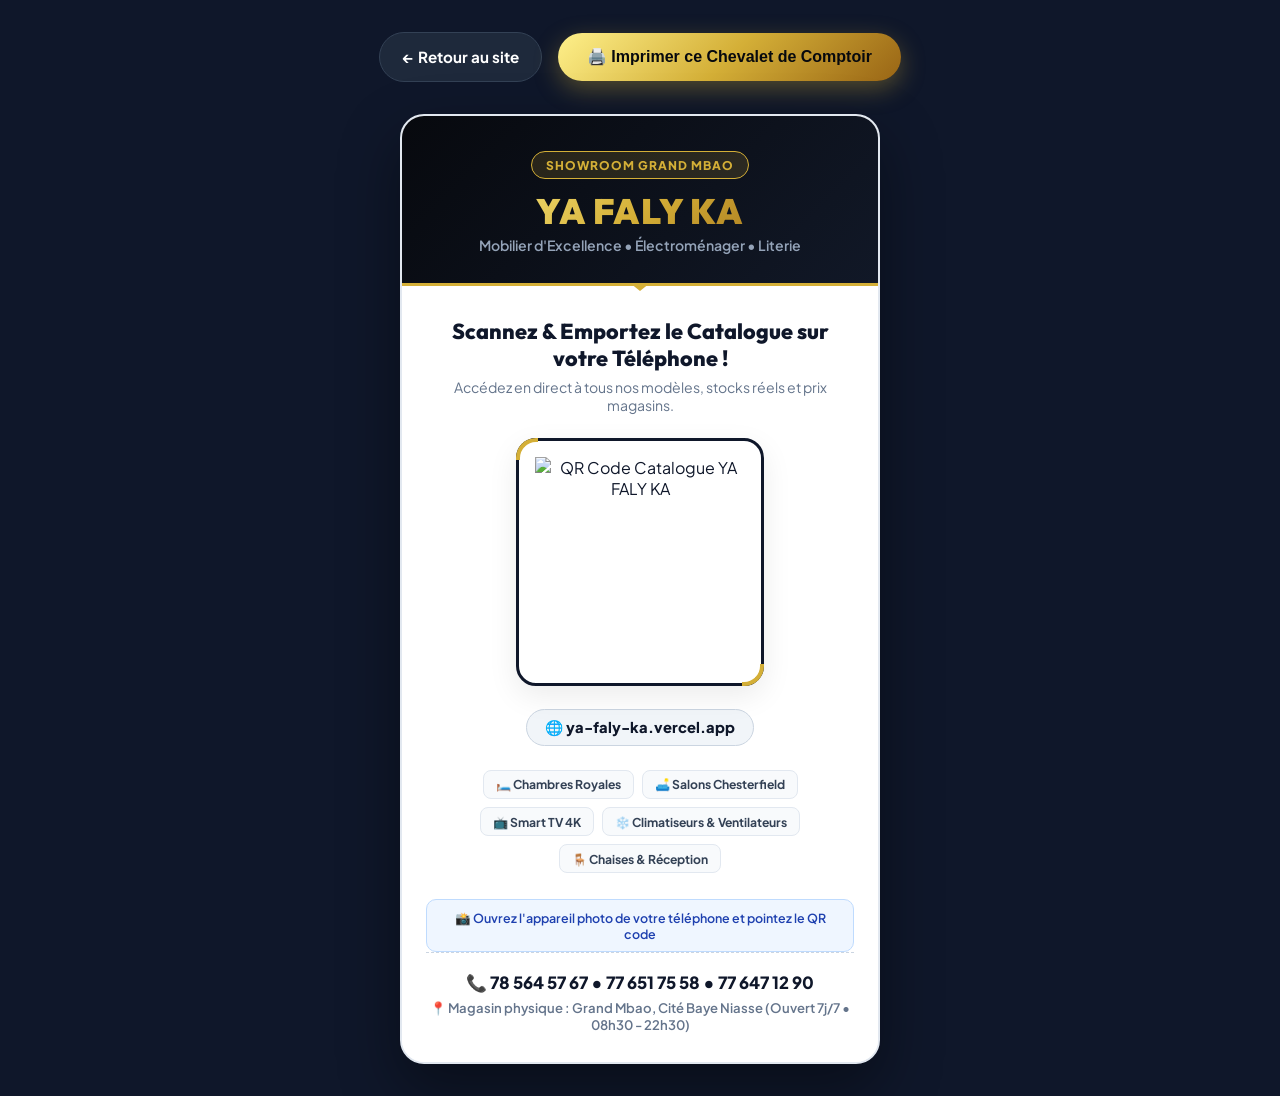
==== qr-code.html @ 18c3c993 "Feature: Add printable QR Code counter chevalet and OpenGraph social metadata" ====
<!DOCTYPE html>
<html lang="fr">
<head>
  <meta charset="UTF-8">
  <meta name="viewport" content="width=device-width, initial-scale=1.0">
  <title>QR Code Chevalet de Comptoir | YA FALY KA - Grand Mbao</title>
  <link rel="preconnect" href="https://fonts.googleapis.com">
  <link rel="preconnect" href="https://fonts.gstatic.com" crossorigin>
  <link href="https://fonts.googleapis.com/css2?family=Outfit:wght@400;600;700;800;900&family=Plus+Jakarta+Sans:wght@400;500;600;700;800&display=swap" rel="stylesheet">
  <style>
    :root {
      --gold: #d4af37;
      --gold-dark: #b8972e;
      --gold-gradient: linear-gradient(135deg, #fef08a 0%, #d4af37 50%, #996515 100%);
      --bg-dark: #06090e;
      --card-dark: #0d131f;
    }

    * {
      box-sizing: border-box;
      margin: 0;
      padding: 0;
    }

    body {
      font-family: 'Plus Jakarta Sans', sans-serif;
      background: #0f172a;
      color: #0f172a;
      min-height: 100vh;
      display: flex;
      flex-direction: column;
      align-items: center;
      justify-content: center;
      padding: 2rem 1rem;
    }

    /* Controls Bar (Visible on screen, hidden on print) */
    .controls-bar {
      display: flex;
      gap: 1rem;
      margin-bottom: 2rem;
      align-items: center;
      flex-wrap: wrap;
      justify-content: center;
    }

    .btn-action {
      background: var(--gold-gradient);
      color: #07090e;
      border: none;
      padding: 0.9rem 1.8rem;
      font-size: 1rem;
      font-weight: 800;
      border-radius: 9999px;
      cursor: pointer;
      display: inline-flex;
      align-items: center;
      gap: 0.6rem;
      box-shadow: 0 8px 25px rgba(212, 175, 55, 0.35);
      transition: transform 0.2s, box-shadow 0.2s;
      text-decoration: none;
    }

    .btn-action:hover {
      transform: translateY(-2px);
      box-shadow: 0 12px 30px rgba(212, 175, 55, 0.5);
    }

    .btn-back {
      background: #1e293b;
      color: #ffffff;
      border: 1px solid #334155;
      padding: 0.9rem 1.4rem;
      font-size: 0.95rem;
      font-weight: 700;
      border-radius: 9999px;
      cursor: pointer;
      text-decoration: none;
      display: inline-flex;
      align-items: center;
      gap: 0.5rem;
      transition: background 0.2s;
    }

    .btn-back:hover {
      background: #334155;
    }

    /* THE PRINTABLE CHEVALET CARD (A5 Ratio: 148mm x 210mm) */
    .chevalet-wrapper {
      width: 100%;
      max-width: 480px;
      background: #ffffff;
      border-radius: 24px;
      box-shadow: 0 25px 60px rgba(0, 0, 0, 0.4);
      overflow: hidden;
      border: 2px solid #e2e8f0;
      position: relative;
    }

    /* Header Banner */
    .chevalet-header {
      background: linear-gradient(135deg, #07090e 0%, #111827 100%);
      color: #ffffff;
      padding: 2.2rem 1.5rem 1.8rem;
      text-align: center;
      position: relative;
      border-bottom: 3px solid var(--gold);
    }

    .chevalet-header::after {
      content: '';
      position: absolute;
      bottom: -8px;
      left: 50%;
      transform: translateX(-50%);
      width: 0;
      height: 0;
      border-left: 10px solid transparent;
      border-right: 10px solid transparent;
      border-top: 8px solid var(--gold);
    }

    .brand-badge {
      display: inline-flex;
      align-items: center;
      gap: 0.4rem;
      background: rgba(212, 175, 55, 0.15);
      border: 1px solid var(--gold);
      padding: 0.35rem 0.9rem;
      border-radius: 9999px;
      color: var(--gold);
      font-size: 0.75rem;
      font-weight: 800;
      letter-spacing: 0.08em;
      text-transform: uppercase;
      margin-bottom: 0.8rem;
    }

    .brand-title {
      font-family: 'Outfit', sans-serif;
      font-size: 2.2rem;
      font-weight: 900;
      letter-spacing: 0.02em;
      background: var(--gold-gradient);
      -webkit-background-clip: text;
      -webkit-text-fill-color: transparent;
      line-height: 1.1;
      margin-bottom: 0.35rem;
    }

    .brand-subtitle {
      color: #94a3b8;
      font-size: 0.88rem;
      font-weight: 600;
    }

    /* Chevalet Body */
    .chevalet-body {
      padding: 2rem 1.5rem 1.8rem;
      text-align: center;
      background: #ffffff;
    }

    .scan-callout {
      font-family: 'Outfit', sans-serif;
      font-size: 1.35rem;
      font-weight: 800;
      color: #0f172a;
      margin-bottom: 0.4rem;
      line-height: 1.25;
    }

    .scan-subtext {
      font-size: 0.88rem;
      color: #64748b;
      margin-bottom: 1.5rem;
    }

    /* QR Code Container */
    .qr-frame {
      display: inline-block;
      padding: 1rem;
      background: #ffffff;
      border: 3px solid #0f172a;
      border-radius: 20px;
      box-shadow: 0 10px 30px rgba(0, 0, 0, 0.08);
      margin-bottom: 1.4rem;
      position: relative;
    }

    .qr-frame::before,
    .qr-frame::after {
      content: '';
      position: absolute;
      width: 18px;
      height: 18px;
      border-color: var(--gold);
      border-style: solid;
    }

    .qr-frame::before {
      top: -3px;
      left: -3px;
      border-width: 4px 0 0 4px;
      border-top-left-radius: 20px;
    }

    .qr-frame::after {
      bottom: -3px;
      right: -3px;
      border-width: 0 4px 4px 0;
      border-bottom-right-radius: 20px;
    }

    .qr-img {
      display: block;
      width: 210px;
      height: 210px;
      object-fit: contain;
    }

    .url-pill {
      display: inline-flex;
      align-items: center;
      gap: 0.5rem;
      background: #f1f5f9;
      border: 1px solid #cbd5e1;
      padding: 0.5rem 1.1rem;
      border-radius: 9999px;
      font-weight: 800;
      font-size: 0.92rem;
      color: #0f172a;
      margin-bottom: 1.5rem;
    }

    /* Highlights Chips */
    .highlights-list {
      display: flex;
      justify-content: center;
      flex-wrap: wrap;
      gap: 0.5rem;
      margin-bottom: 1.6rem;
    }

    .chip {
      background: #f8fafc;
      border: 1px solid #e2e8f0;
      padding: 0.35rem 0.75rem;
      border-radius: 8px;
      font-size: 0.76rem;
      font-weight: 700;
      color: #334155;
    }

    /* Footer Info */
    .chevalet-footer {
      border-top: 1px dashed #cbd5e1;
      padding-top: 1.2rem;
      display: flex;
      flex-direction: column;
      gap: 0.35rem;
      font-size: 0.82rem;
      color: #475569;
    }

    .footer-phone-main {
      font-size: 1.05rem;
      font-weight: 800;
      color: #0f172a;
    }

    .footer-address {
      font-weight: 600;
      color: #64748b;
    }

    .how-to-scan {
      margin-top: 0.8rem;
      background: #eff6ff;
      border: 1px solid #bfdbfe;
      border-radius: 10px;
      padding: 0.6rem 0.8rem;
      font-size: 0.78rem;
      color: #1e40af;
      font-weight: 600;
      display: flex;
      align-items: center;
      justify-content: center;
      gap: 0.4rem;
    }

    /* ==========================================================================
       PRINT STYLES - FLAWLESS A4 / A5 PRINTING
       ========================================================================== */
    @media print {
      body {
        background: #ffffff !important;
        padding: 0 !important;
        display: block !important;
      }

      .controls-bar {
        display: none !important;
      }

      .chevalet-wrapper {
        box-shadow: none !important;
        border: 2px solid #000000 !important;
        max-width: 100% !important;
        margin: 0 auto !important;
        page-break-inside: avoid !important;
      }

      .chevalet-header {
        background: #000000 !important;
        color: #ffffff !important;
        -webkit-print-color-adjust: exact !important;
        print-color-adjust: exact !important;
      }

      .brand-title {
        background: none !important;
        -webkit-text-fill-color: #d4af37 !important;
        color: #d4af37 !important;
      }

      .qr-frame {
        box-shadow: none !important;
      }
    }
  </style>
</head>
<body>

  <!-- Controls (Hidden at print) -->
  <div class="controls-bar">
    <a href="index.html" class="btn-back">
      ← Retour au site
    </a>
    <button class="btn-action" onclick="window.print()">
      🖨️ Imprimer ce Chevalet de Comptoir
    </button>
  </div>

  <!-- Physical Chevalet Card -->
  <div class="chevalet-wrapper" id="chevaletCard">
    <!-- Header -->
    <div class="chevalet-header">
      <div class="brand-badge">Showroom Grand Mbao</div>
      <h1 class="brand-title">YA FALY KA</h1>
      <p class="brand-subtitle">Mobilier d'Excellence • Électroménager • Literie</p>
    </div>

    <!-- Body with QR Code -->
    <div class="chevalet-body">
      <h2 class="scan-callout">Scannez & Emportez le Catalogue sur votre Téléphone !</h2>
      <p class="scan-subtext">Accédez en direct à tous nos modèles, stocks réels et prix magasins.</p>

      <!-- QR Code pointing to https://ya-faly-ka.vercel.app -->
      <div class="qr-frame">
        <img 
          src="https://api.qrserver.com/v1/create-qr-code/?size=450x450&data=https%3A%2F%2Fya-faly-ka.vercel.app&format=svg" 
          alt="QR Code Catalogue YA FALY KA" 
          class="qr-img"
        >
      </div>

      <div>
        <div class="url-pill">
          🌐 ya-faly-ka.vercel.app
        </div>
      </div>

      <div class="highlights-list">
        <span class="chip">🛏️ Chambres Royales</span>
        <span class="chip">🛋️ Salons Chesterfield</span>
        <span class="chip">📺 Smart TV 4K</span>
        <span class="chip">❄️ Climatiseurs & Ventilateurs</span>
        <span class="chip">🪑 Chaises & Réception</span>
      </div>

      <div class="how-to-scan">
        <span>📸 Ouvrez l'appareil photo de votre téléphone et pointez le QR code</span>
      </div>

      <!-- Footer Contact -->
      <div class="chevalet-footer">
        <div class="footer-phone-main">
          📞 78 564 57 67 • 77 651 75 58 • 77 647 12 90
        </div>
        <div class="footer-address">
          📍 Magasin physique : Grand Mbao, Cité Baye Niasse (Ouvert 7j/7 • 08h30 - 22h30)
        </div>
      </div>
    </div>
  </div>

</body>
</html>
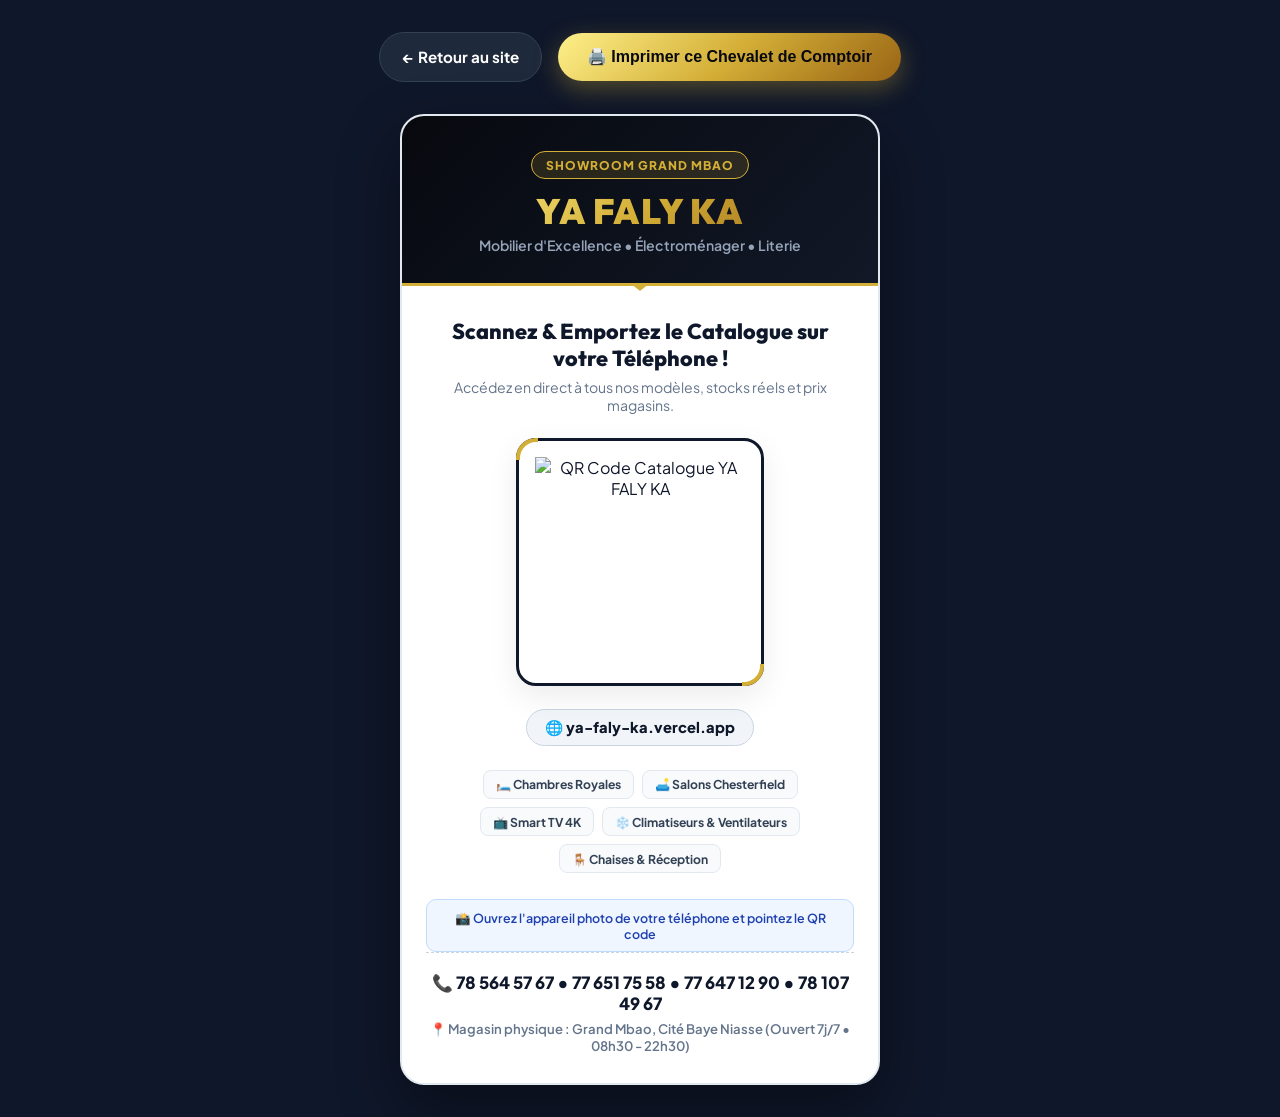
==== commit cb00be94: "Update QR code counter page: include all 4 phone numbers" ====
--- a/qr-code.html
+++ b/qr-code.html
@@ -387,7 +387,7 @@
       <!-- Footer Contact -->
       <div class="chevalet-footer">
         <div class="footer-phone-main">
-          📞 78 564 57 67 • 77 651 75 58 • 77 647 12 90
+          📞 78 564 57 67 • 77 651 75 58 • 77 647 12 90 • 78 107 49 67
         </div>
         <div class="footer-address">
           📍 Magasin physique : Grand Mbao, Cité Baye Niasse (Ouvert 7j/7 • 08h30 - 22h30)
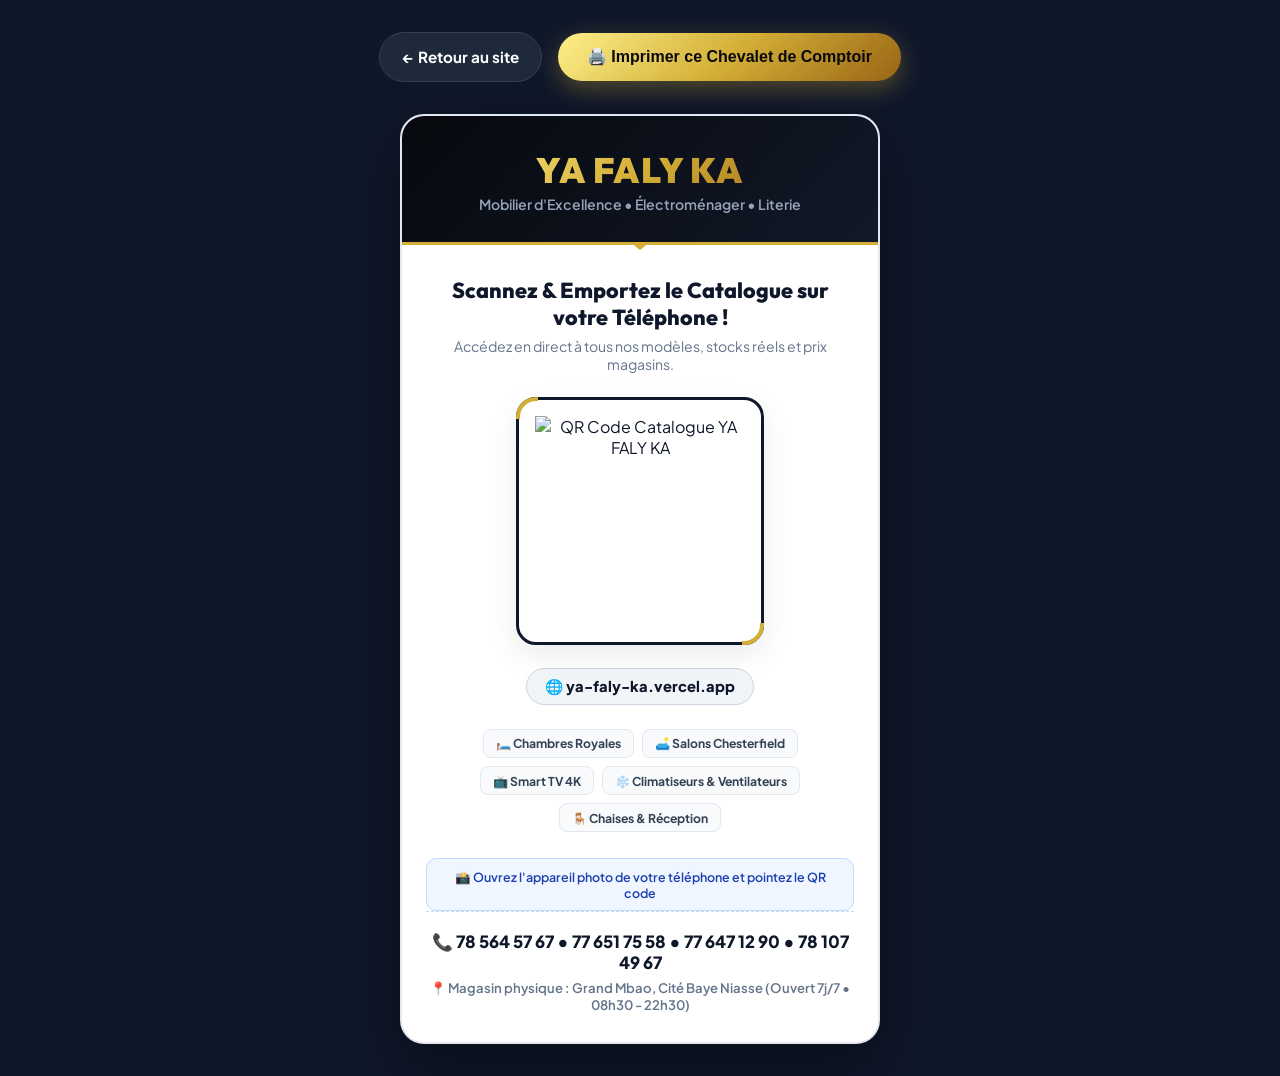
==== commit dd59bea9: "Remove Showroom Grand Mbao badge from QR code header" ====
--- a/qr-code.html
+++ b/qr-code.html
@@ -347,7 +347,6 @@
   <div class="chevalet-wrapper" id="chevaletCard">
     <!-- Header -->
     <div class="chevalet-header">
-      <div class="brand-badge">Showroom Grand Mbao</div>
       <h1 class="brand-title">YA FALY KA</h1>
       <p class="brand-subtitle">Mobilier d'Excellence • Électroménager • Literie</p>
     </div>
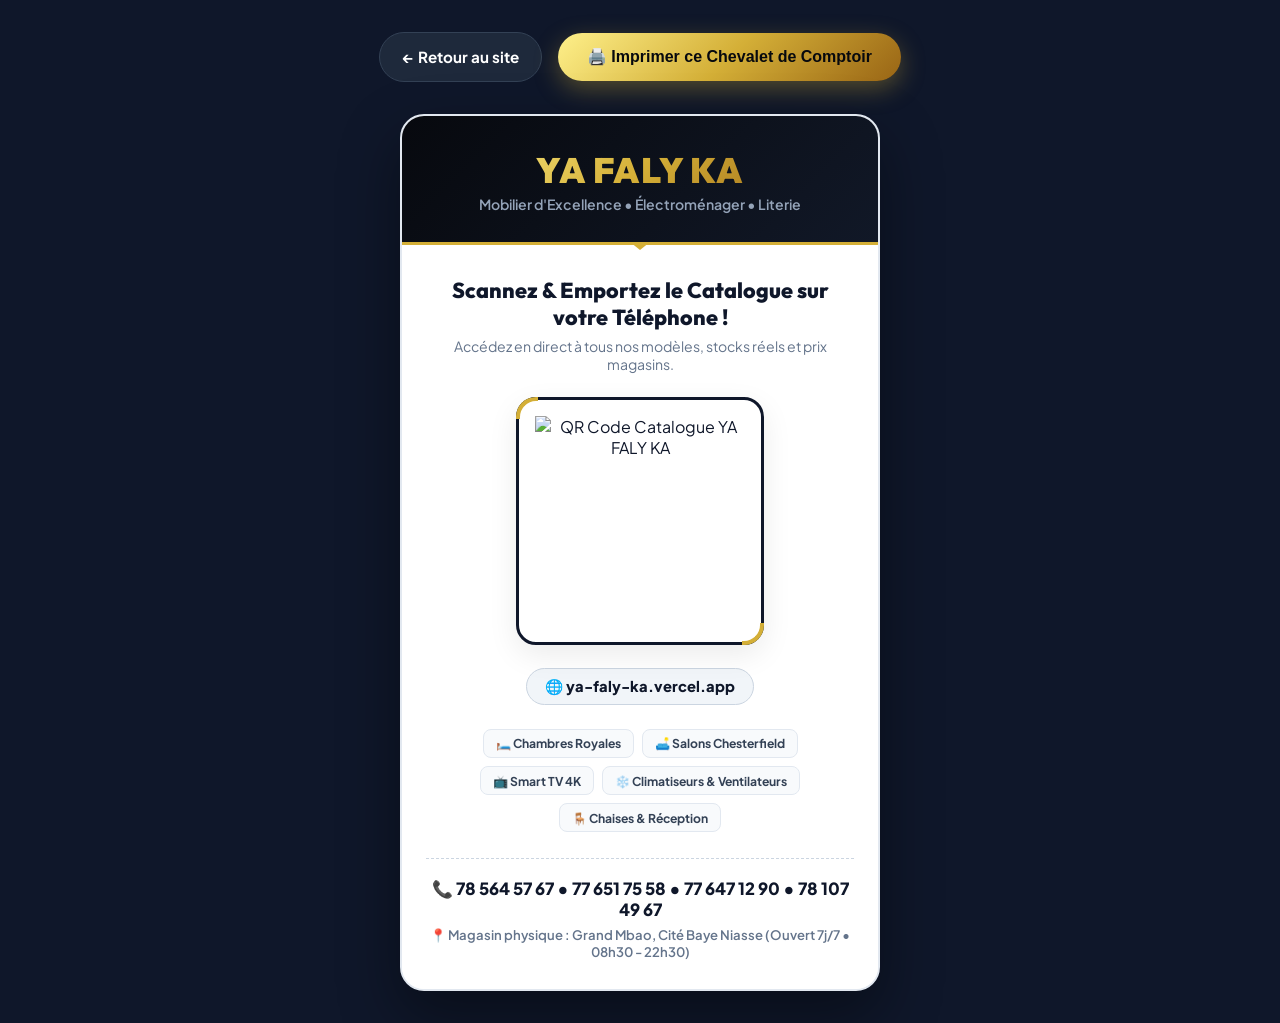
==== commit a8593ccf: "Remove how-to-scan banner from QR code page" ====
--- a/qr-code.html
+++ b/qr-code.html
@@ -379,10 +379,6 @@
         <span class="chip">🪑 Chaises & Réception</span>
       </div>
 
-      <div class="how-to-scan">
-        <span>📸 Ouvrez l'appareil photo de votre téléphone et pointez le QR code</span>
-      </div>
-
       <!-- Footer Contact -->
       <div class="chevalet-footer">
         <div class="footer-phone-main">
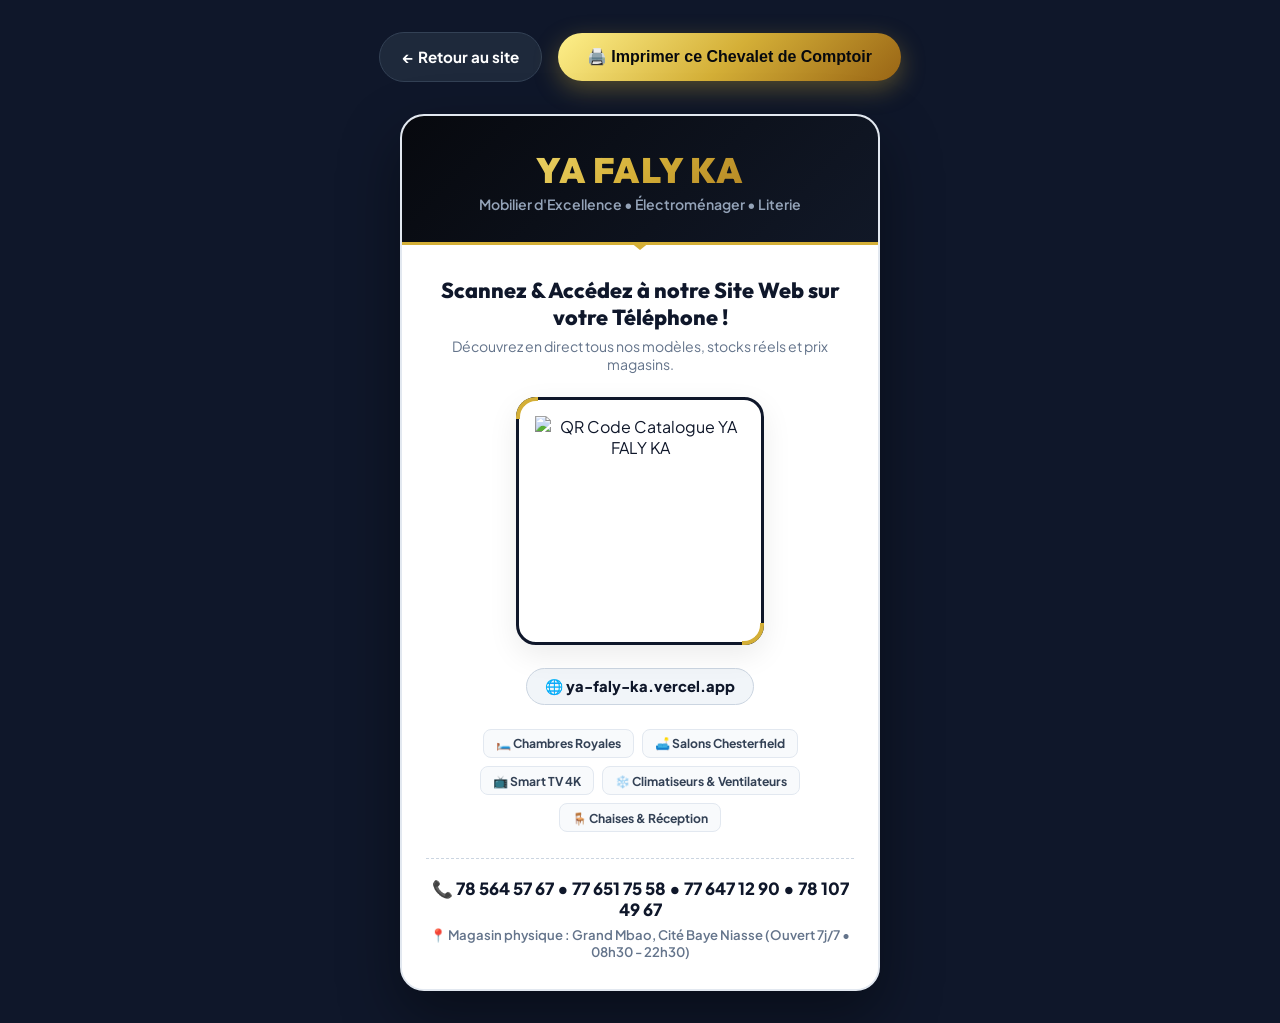
==== commit 0995d2c4: "Update QR code heading to 'Scannez & Accédez à notre Site Web sur votre Téléphone !'" ====
--- a/qr-code.html
+++ b/qr-code.html
@@ -353,8 +353,8 @@
 
     <!-- Body with QR Code -->
     <div class="chevalet-body">
-      <h2 class="scan-callout">Scannez & Emportez le Catalogue sur votre Téléphone !</h2>
-      <p class="scan-subtext">Accédez en direct à tous nos modèles, stocks réels et prix magasins.</p>
+      <h2 class="scan-callout">Scannez & Accédez à notre Site Web sur votre Téléphone !</h2>
+      <p class="scan-subtext">Découvrez en direct tous nos modèles, stocks réels et prix magasins.</p>
 
       <!-- QR Code pointing to https://ya-faly-ka.vercel.app -->
       <div class="qr-frame">
